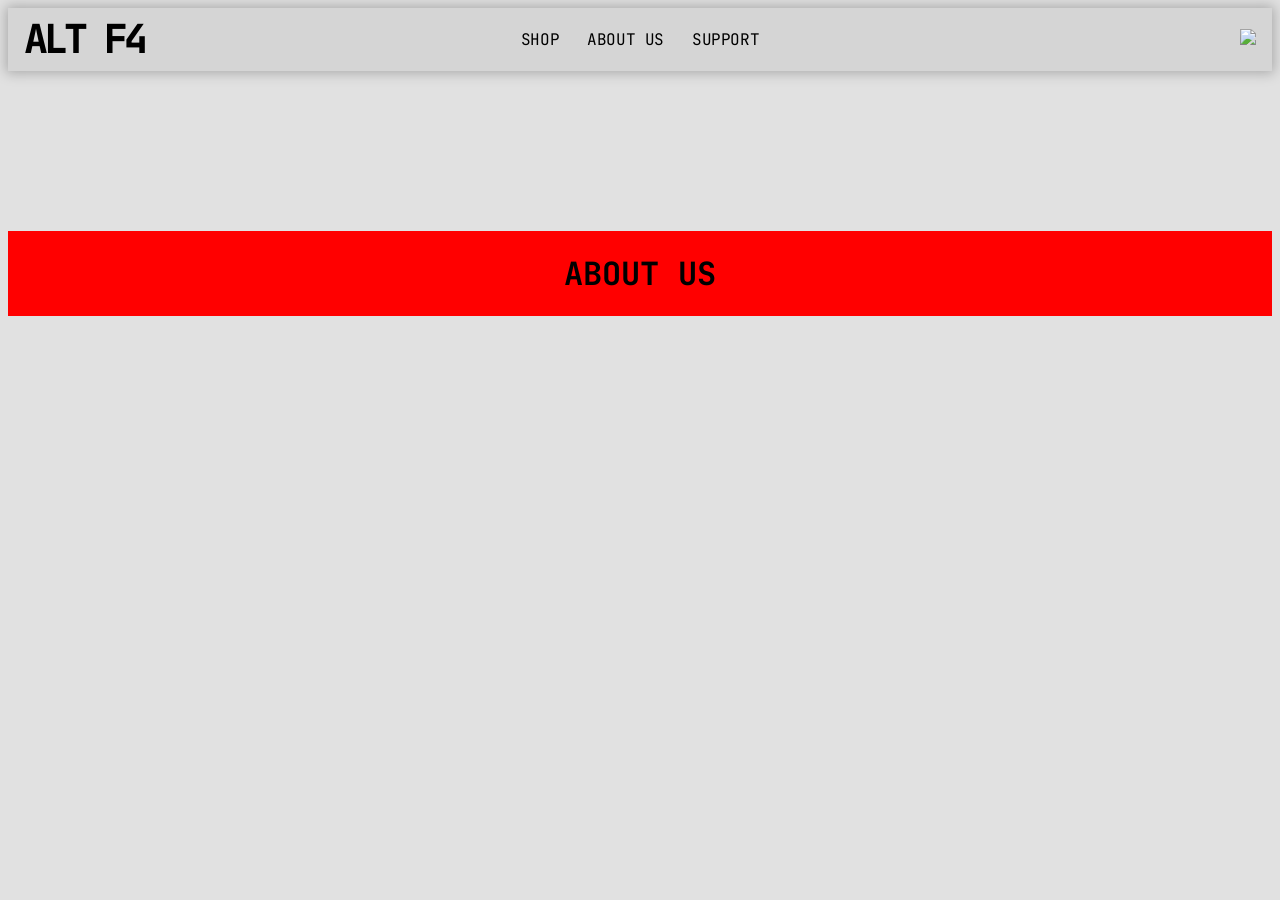
==== aboutus.html @ ceb29751 "Finished most of index" ====
<!DOCTYPE html>
<html lang="en">
<head>
    <meta charset="UTF-8">
    <meta name="viewport" content="width=device-width, initial-scale=1.0">
    <link rel="stylesheet" href="aboutus.css">
    <title>ALT F4 - ABOUT US</title>
</head>
<body>
    <nav class="navbar">
    <div class="logo">
        <a href="index.html">
            <p>ALT F4</p>
        </a>
    </div>
    <nav class="navlinks">
        <a href="shop.html">
            <p>SHOP</p>
        </a>
        <a href="aboutus.html">
            <p>ABOUT US</p>
        </a>
        <a href="support.html">
            <p>SUPPORT</p>
        </a>
    </nav>
    <div class="basket">
        <img src="https://github.com/sneakypickle69/ALT-F4/blob/main/images/Shopping-Basket.png?raw=true">
    </nav>
    <div class="aboutus">
        <h1>ABOUT US</h1>
        <p></p>
    </div>
</body>
</html>
---- aboutus.css ----
@import url('https://fonts.googleapis.com/css2?family=JetBrains+Mono:ital,wght@0,100..800;1,100..800&display=swap');

body {
background-color: #e1e1e1;
font-family: JetBrains Mono, monospace;

}

.navbar {
    background-color: #d5d5d5;
    box-shadow: 0 0 12px 2px rgba(0, 0, 0, 0.25);
    padding: 0.3rem 1rem;


    display: grid;
    grid-template-columns: 1fr auto 1fr;
    align-items: center;

    box-sizing: border-box;

    -webkit-touch-callout: none;
    -webkit-user-select: none;
    -khtml-user-select: none;
    -moz-user-select: none;
    -ms-user-select: none;
    user-select: none;
    /* https://stackoverflow.com/questions/10809995/css-disable-text-selection */
}

.logo p {
    margin: 0;
    padding: 0;
    line-height: 1;
    
    font-size: 2.5rem;
    font-weight: 750;    
    letter-spacing: -0.25rem;
}

.logo {
    justify-self: start;
    display: inline-block;
}

a {
    color: inherit;
    text-decoration: none;
}

.navlinks {
    display: flex;
    gap: 1.75rem;
    letter-spacing: -0.025rem;

    justify-self: center;

}

.basket {
    justify-self: end;
}

.basket img {
    width: 1.75rem;
    height: auto;
}

.aboutus {
    background-color: red;
    margin-top: 10rem;
    display: flex;
    justify-content: center;
}
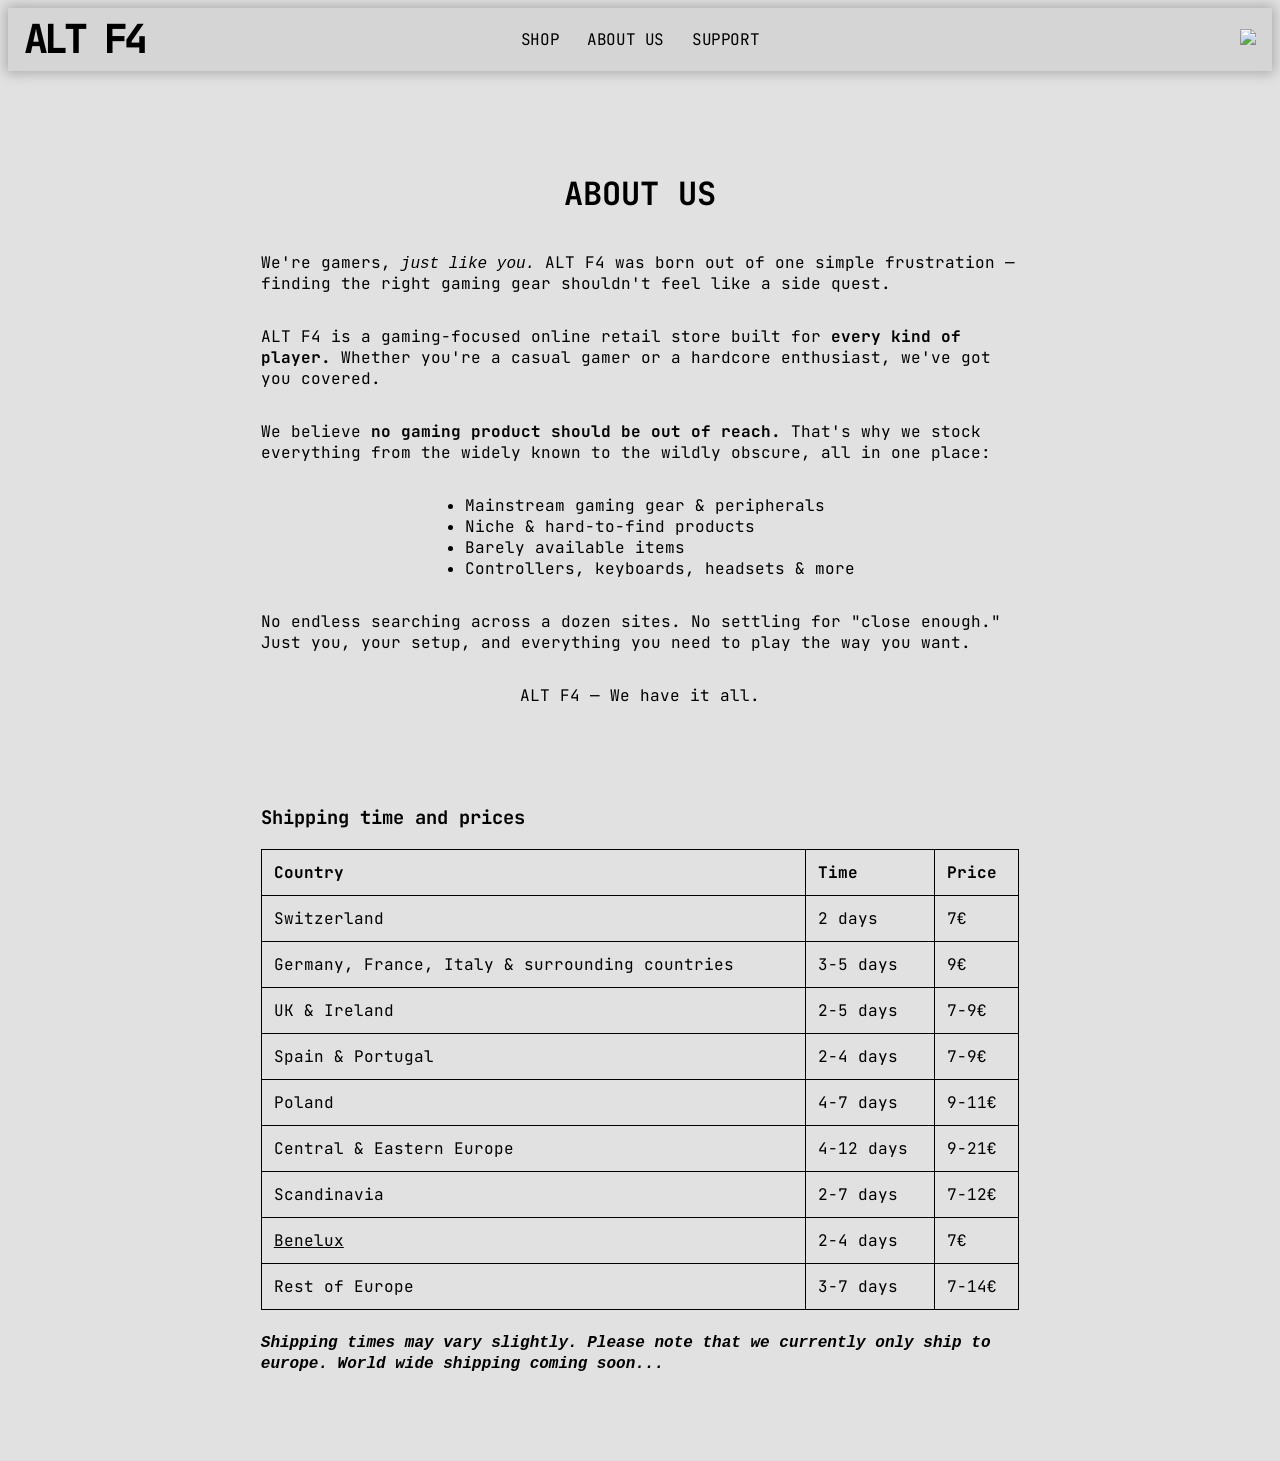
==== commit 125c8be0: "about us finished" ====
--- a/aboutus.html
+++ b/aboutus.html
@@ -1,35 +1,108 @@
 <!DOCTYPE html>
 <html lang="en">
-<head>
-    <meta charset="UTF-8">
-    <meta name="viewport" content="width=device-width, initial-scale=1.0">
-    <link rel="stylesheet" href="aboutus.css">
-    <title>ALT F4 - ABOUT US</title>
-</head>
-<body>
-    <nav class="navbar">
-    <div class="logo">
-        <a href="index.html">
-            <p>ALT F4</p>
-        </a>
-    </div>
-    <nav class="navlinks">
-        <a href="shop.html">
-            <p>SHOP</p>
-        </a>
-        <a href="aboutus.html">
-            <p>ABOUT US</p>
-        </a>
-        <a href="support.html">
-            <p>SUPPORT</p>
-        </a>
-    </nav>
-    <div class="basket">
-        <img src="https://github.com/sneakypickle69/ALT-F4/blob/main/images/Shopping-Basket.png?raw=true">
-    </nav>
-    <div class="aboutus">
-        <h1>ABOUT US</h1>
-        <p></p>
-    </div>
-</body>
+    <head>
+        <meta charset="UTF-8">
+        <meta name="viewport" content="width=device-width, initial-scale=1.0">
+        <link rel="stylesheet" href="aboutus.css">
+        <title>ALT F4 - ABOUT US</title>
+    </head>
+    <body>
+        <nav class="navbar">
+        <div class="logo">
+            <a href="index.html">
+                <p>ALT F4</p>
+            </a>
+        </div>
+        <nav class="navlinks">
+            <a href="shop.html">
+                <p>SHOP</p>
+            </a>
+            <a href="aboutus.html">
+                <p>ABOUT US</p>
+            </a>
+            <a href="support.html">
+                <p>SUPPORT</p>
+            </a>
+        </nav>
+        <div class="basket">
+            <img src="https://github.com/sneakypickle69/ALT-F4/blob/main/images/Shopping-Basket.png?raw=true">
+        </nav>
+        <div class="aboutus">
+            <h1>ABOUT US</h1>
+            <p>We're gamers, <em>just like you.</em> ALT F4 was born out of one simple frustration — finding the right gaming gear shouldn't feel like a side quest.</p>
+            <p>ALT F4 is a gaming-focused online retail store built for <strong>every kind of player.</strong> Whether you're a casual gamer or a hardcore enthusiast, we've got you covered.</p>
+            <p>We believe <strong>no gaming product should be out of reach.</strong> That's why we stock everything from the widely known to the wildly obscure, all in one place:</p>
+            <ul>
+                <li>Mainstream gaming gear & peripherals</li>
+                <li>Niche & hard-to-find products</li>
+                <li>Barely available items</li>
+                <li>Controllers, keyboards, headsets & more</li>
+            </ul>
+            <p>No endless searching across a dozen sites. No settling for "close enough." Just you, your setup, and everything you need to play the way you want.</p>
+            <blockquote>ALT F4 — We have it all.</blockquote>
+            <!--Text wurde von Claude generiert-->
+            <div id="shipping">
+                <h3>Shipping time and prices</h3>
+                <table>
+                    <thead>
+                        <tr>
+                            <th>Country</th>
+                            <th>Time</th>
+                            <th>Price</th>
+                        </tr>
+                    </thead>
+                    <tbody>
+                        <tr>
+                            <td>Switzerland</td>
+                            <td>2 days</td>
+                            <td>7€</td>
+                        </tr>
+                        <tr>
+                            <td>Germany, France, Italy & surrounding countries</td>
+                            <td>3-5 days</td>
+                            <td>9€</td>
+                        </tr>
+                        <tr>
+                            <td>UK & Ireland</td>
+                            <td>2-5 days</td>
+                            <td>7-9€</td>
+                        </tr>
+                        <tr>
+                            <td>Spain & Portugal</td>
+                            <td>2-4 days</td>
+                            <td>7-9€</td>
+                        </tr>
+                        <tr>
+                            <td>Poland</td>
+                            <td>4-7 days</td>
+                            <td>9-11€</td>
+                        </tr>
+                        <tr>
+                            <td>Central & Eastern Europe</td>
+                            <td>4-12 days</td>
+                            <td>9-21€</td>
+                        </tr>
+                        <tr>
+                            <td>Scandinavia</td>
+                            <td>2-7 days</td>
+                            <td>7-12€</td>
+                        </tr>
+                        <tr>
+                            <td><a target="_blank" href="https://en.wikipedia.org/wiki/Benelux"><u>Benelux</u></a></td>
+                            <td>2-4 days</td>
+                            <td>7€</td>
+                        </tr>
+                        <tr>
+                            <td>Rest of Europe</td>
+                            <td>3-7 days</td>
+                            <td>7-14€</td>
+                        </tr>
+                    </tbody>
+                </table>
+                <br>
+                <strong><em>Shipping times may vary slightly. Please note that we currently only ship to europe. World wide shipping coming soon...</em></strong>
+            </div>
+        </div>
+        <div id="spacewaste"></div>
+    </body>
 </html>
--- a/aboutus.css
+++ b/aboutus.css
@@ -66,8 +66,31 @@
 }
 
 .aboutus {
-    background-color: red;
-    margin-top: 10rem;
     display: flex;
-    justify-content: center;
+    flex-direction: column;
+    align-items: center;
+    max-width: 60%;
+    margin: 5rem auto 0 auto;
+}
+
+#shipping {
+    margin-top: 4rem;
+    width: 100%;
+    max-width: 50rem;
+}
+
+table {
+    border-collapse: collapse;
+    width: 100%;
+}
+
+th, td, th {
+    border: 1px solid black;
+    padding: 12px 12px;
+    text-align: left;
+}
+
+#spacewaste {
+    width: 100%;
+    height: 5rem;
 }
